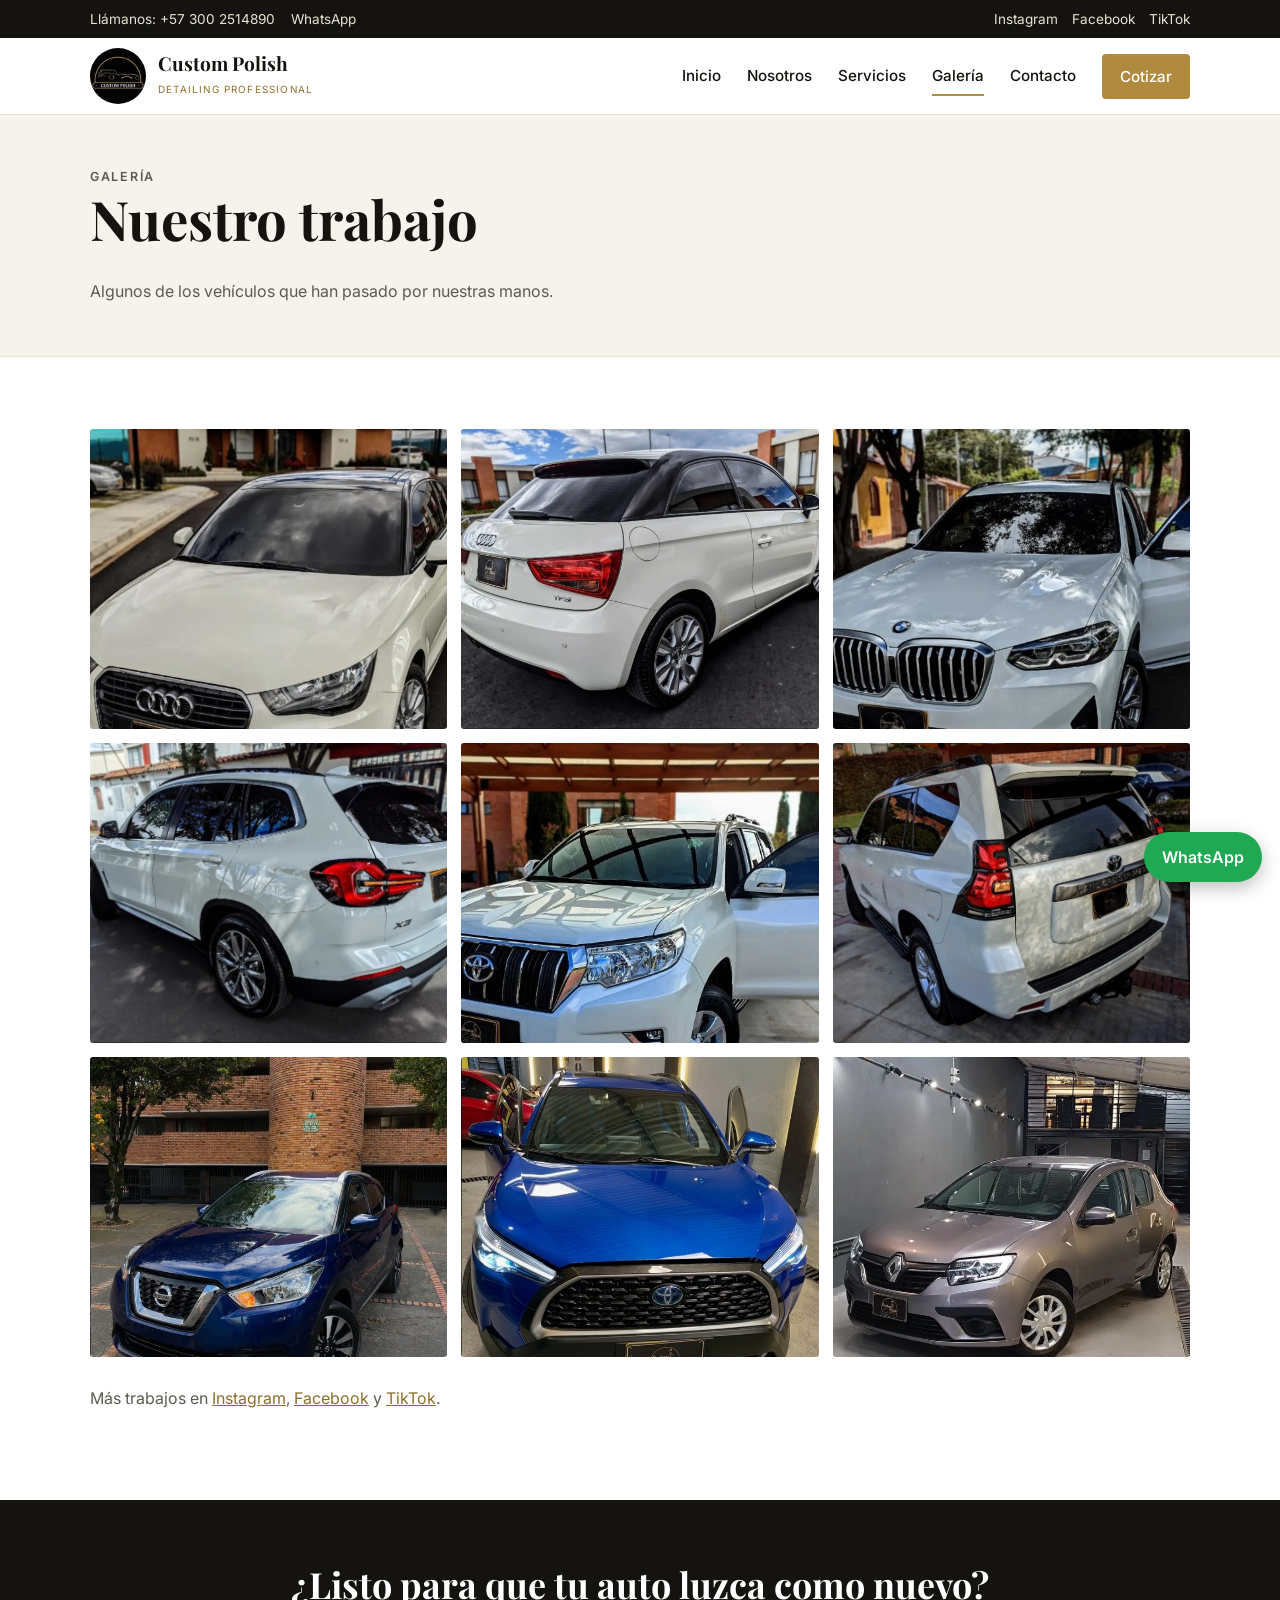
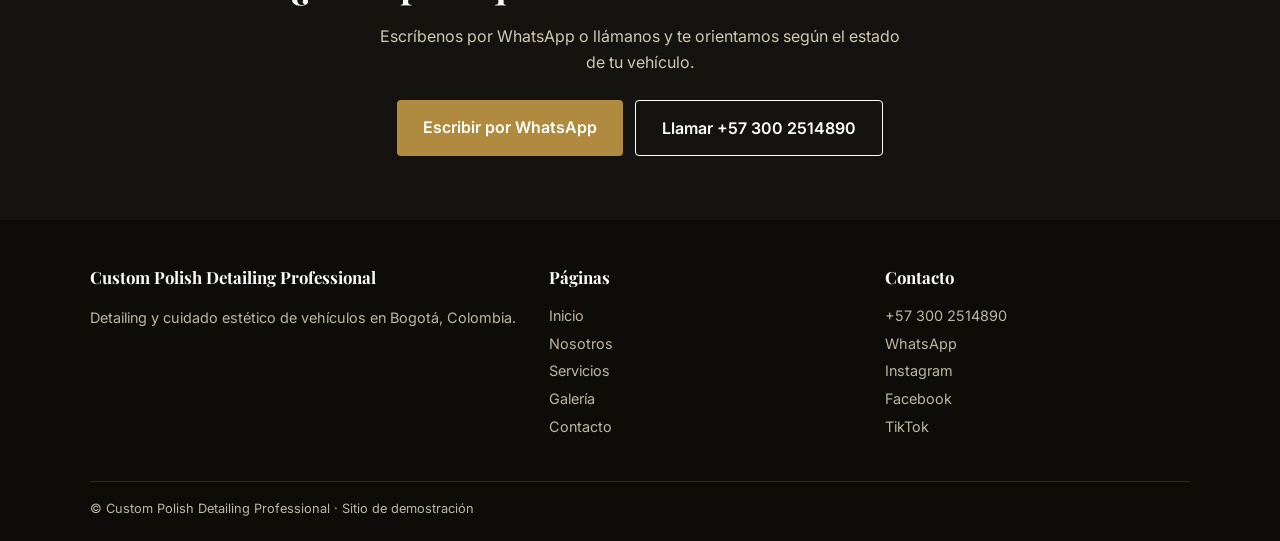
==== docs/galeria.html @ a1978a6f "Demo web Custom Polish Detailing (sitio estático en docs/) Co-Authored-By: Claude Sonnet 5.5 <norepl" ====
<!DOCTYPE html>
<html lang="es">
<head>
<meta charset="utf-8">
<meta name="viewport" content="width=device-width, initial-scale=1">
<title>Galería · Custom Polish Detailing</title>
<meta name="description" content="Galería de autos trabajados en Custom Polish Detailing, Bogotá.">
<link rel="icon" href="img/logo.jpg">
<link rel="preconnect" href="https://fonts.googleapis.com">
<link rel="preconnect" href="https://fonts.gstatic.com" crossorigin>
<link href="https://fonts.googleapis.com/css2?family=Inter:wght@400;500;600&family=Playfair+Display:wght@600;700&display=swap" rel="stylesheet">
<link rel="stylesheet" href="style.css">
</head>
<body>
<div class="topbar"><div class="wrap">
  <div><a href="tel:+573002514890">Llámanos: +57 300 2514890</a><a href="https://wa.me/573002514890?text=Hola%2C%20quiero%20cotizar%20un%20servicio%20de%20detailing" target="_blank" rel="noopener">WhatsApp</a></div>
  <div class="social"><a href="https://www.instagram.com/custompolish.co/" target="_blank" rel="noopener">Instagram</a><a href="https://www.facebook.com/custompolish.detailingprofessional/" target="_blank" rel="noopener">Facebook</a><a href="https://www.tiktok.com/@custompolish.co" target="_blank" rel="noopener">TikTok</a></div>
</div></div>
<header class="site"><div class="wrap">
  <a href="index.html" class="brand"><img src="img/logo.jpg" alt="Logo Custom Polish" width="56" height="56"><span><b>Custom Polish</b><small>Detailing Professional</small></span></a>
  <button class="menu-toggle" aria-label="Abrir menú" aria-expanded="false">☰</button>
  <nav class="main"><a href="index.html">Inicio</a><a href="nosotros.html">Nosotros</a><a href="servicios.html">Servicios</a><a href="galeria.html" aria-current="page">Galería</a><a href="contacto.html">Contacto</a><a href="https://wa.me/573002514890?text=Hola%2C%20quiero%20cotizar%20un%20servicio%20de%20detailing" class="cta-link" target="_blank" rel="noopener">Cotizar</a></nav>
</div></header>
<div class="page-title"><div class="wrap"><p class="eyebrow">Galería</p><h1>Nuestro trabajo</h1><p>Algunos de los vehículos que han pasado por nuestras manos.</p></div></div>
<section><div class="wrap"><div class="gallery big"><img src="img/audi-a1-frente.jpg" alt="Audi A1 blanco" loading="lazy"><img src="img/audi-a1-trasera.jpg" alt="Audi A1 blanco, vista trasera" loading="lazy"><img src="img/bmw-x3-frente.jpg" alt="BMW X3 blanco" loading="lazy"><img src="img/bmw-x3-trasera.jpg" alt="BMW X3 blanco, vista trasera" loading="lazy"><img src="img/prado-frente.jpg" alt="Toyota Land Cruiser Prado blanca" loading="lazy"><img src="img/prado-trasera.jpg" alt="Toyota Land Cruiser Prado, vista trasera" loading="lazy"><img src="img/nissan-kicks.jpg" alt="Nissan Kicks azul" loading="lazy"><img src="img/corolla-cross-frente.jpg" alt="Toyota Corolla Cross azul" loading="lazy"><img src="img/sandero.jpg" alt="Renault Sandero gris" loading="lazy"></div>
<p style="margin-top:28px;color:var(--muted)">Más trabajos en <a href="https://www.instagram.com/custompolish.co/" target="_blank" rel="noopener" style="color:var(--gold-d)">Instagram</a>, <a href="https://www.facebook.com/custompolish.detailingprofessional/" target="_blank" rel="noopener" style="color:var(--gold-d)">Facebook</a> y <a href="https://www.tiktok.com/@custompolish.co" target="_blank" rel="noopener" style="color:var(--gold-d)">TikTok</a>.</p></div></section>
<section class="cta-band"><div class="wrap">
  <h2>¿Listo para que tu auto luzca como nuevo?</h2>
  <p>Escríbenos por WhatsApp o llámanos y te orientamos según el estado de tu vehículo.</p>
  <div class="btns"><a class="btn" href="https://wa.me/573002514890?text=Hola%2C%20quiero%20cotizar%20un%20servicio%20de%20detailing" target="_blank" rel="noopener">Escribir por WhatsApp</a><a class="btn ghost" style="color:#fff;border-color:#fff" href="tel:+573002514890">Llamar +57 300 2514890</a></div>
</div></section>
<footer class="site"><div class="wrap">
  <div><h4>Custom Polish Detailing Professional</h4><p>Detailing y cuidado estético de vehículos en Bogotá, Colombia.</p></div>
  <div><h4>Páginas</h4><a href="index.html">Inicio</a><a href="nosotros.html">Nosotros</a><a href="servicios.html">Servicios</a><a href="galeria.html">Galería</a><a href="contacto.html">Contacto</a></div>
  <div><h4>Contacto</h4><a href="tel:+573002514890">+57 300 2514890</a><a href="https://wa.me/573002514890?text=Hola%2C%20quiero%20cotizar%20un%20servicio%20de%20detailing" target="_blank" rel="noopener">WhatsApp</a><a href="https://www.instagram.com/custompolish.co/" target="_blank" rel="noopener">Instagram</a><a href="https://www.facebook.com/custompolish.detailingprofessional/" target="_blank" rel="noopener">Facebook</a><a href="https://www.tiktok.com/@custompolish.co" target="_blank" rel="noopener">TikTok</a></div>
  <div class="copy">© Custom Polish Detailing Professional · Sitio de demostración</div>
</div></footer>
<a class="wa-fab" href="https://wa.me/573002514890?text=Hola%2C%20quiero%20cotizar%20un%20servicio%20de%20detailing" target="_blank" rel="noopener">WhatsApp</a>
<script src="script.js"></script>
</body>
</html>
---- docs/style.css ----
:root{--bg:#fff;--ink:#14130f;--gold:#b08a3e;--gold-d:#8f6e2c;--soft:#f6f3ec;--line:#e8e2d3;--muted:#5d5a50}
*{box-sizing:border-box}
html{scroll-behavior:smooth}
body{margin:0;font-family:Inter,system-ui,sans-serif;color:var(--ink);background:var(--bg);line-height:1.65}
img{max-width:100%;display:block}
a{color:inherit}
h1,h2,h3{font-family:"Playfair Display",Georgia,serif;line-height:1.15;margin:0 0 .5em}
h1{font-size:clamp(2.1rem,4.6vw,3.4rem)}
h2{font-size:clamp(1.6rem,3vw,2.25rem)}
h3{font-size:1.2rem}
.wrap{max-width:1140px;margin:0 auto;padding:0 20px}
.eyebrow{color:var(--gold-d);font-weight:600;letter-spacing:.14em;text-transform:uppercase;font-size:.78rem;margin:0 0 12px}
.topbar{background:var(--ink);color:#e9e3d2;font-size:.85rem}
.topbar .wrap{display:flex;justify-content:space-between;gap:16px;padding-top:8px;padding-bottom:8px;flex-wrap:wrap}
.topbar a{text-decoration:none;margin-right:16px}
.topbar a:hover{color:var(--gold)}
.topbar .social a{margin:0 0 0 14px}
header.site{background:#fff;border-bottom:1px solid var(--line);position:sticky;top:0;z-index:20}
header.site .wrap{display:flex;align-items:center;justify-content:space-between;padding-top:10px;padding-bottom:10px}
.brand{display:flex;align-items:center;gap:12px;text-decoration:none}
.brand img{width:56px;height:56px;border-radius:50%}
.brand b{font-family:"Playfair Display",serif;font-size:1.2rem;display:block;line-height:1.1}
.brand small{color:var(--gold-d);letter-spacing:.12em;text-transform:uppercase;font-size:.62rem}
nav.main{display:flex;align-items:center;gap:26px}
nav.main a{text-decoration:none;font-weight:500;font-size:.95rem;padding:6px 0;border-bottom:2px solid transparent}
nav.main a:hover,nav.main a[aria-current]{border-color:var(--gold)}
nav.main a.cta-link{background:var(--gold);color:#fff;padding:10px 18px;border-radius:4px;border:0}
nav.main a.cta-link:hover{background:var(--gold-d)}
.menu-toggle{display:none;background:none;border:1px solid var(--line);border-radius:4px;font-size:1.4rem;padding:4px 12px;cursor:pointer}
.btn{display:inline-block;background:var(--gold);color:#fff;padding:14px 26px;border-radius:4px;text-decoration:none;font-weight:600}
.btn:hover{background:var(--gold-d)}
.btn.ghost{background:transparent;color:var(--ink);border:1.5px solid var(--ink)}
.btn.ghost:hover{background:var(--ink);color:#fff}
.btns{display:flex;gap:12px;flex-wrap:wrap;margin-top:24px}
section{padding:72px 0}
.hero{padding:56px 0 72px}
.hero .wrap{display:grid;grid-template-columns:1.05fr .95fr;gap:48px;align-items:center}
.hero p.lede{font-size:1.1rem;color:var(--muted);max-width:520px}
.hero figure{margin:0;position:relative}
.hero figure img{width:100%;max-width:480px;margin-left:auto;aspect-ratio:4/5;object-fit:cover;border-radius:4px;box-shadow:14px 14px 0 var(--soft),14px 14px 0 1px var(--line)}
.strip{background:var(--ink);color:#f2ecdc;padding:34px 0}
.strip .wrap{display:grid;grid-template-columns:repeat(4,1fr);gap:24px}
.strip b{display:block;color:var(--gold);font-family:"Playfair Display",serif;font-size:1.05rem;margin-bottom:2px}
.strip span{font-size:.9rem;opacity:.85}
.soft{background:var(--soft)}
.sec-head{max-width:620px;margin-bottom:36px}
.cards{display:grid;grid-template-columns:repeat(4,1fr);gap:20px}
.card{background:#fff;border:1px solid var(--line);border-top:3px solid var(--gold);padding:26px 22px}
.card p{color:var(--muted);margin:0;font-size:.95rem}
.card .n{font-family:"Playfair Display",serif;color:var(--gold);font-size:1.6rem}
.gallery{display:grid;grid-template-columns:repeat(3,1fr);gap:14px}
.gallery img{width:100%;height:240px;object-fit:cover;border-radius:3px}
.gallery.big img{height:300px}
.cta-band{background:var(--ink);color:#fff;text-align:center;padding:64px 0}
.cta-band h2{color:#fff}
.cta-band p{color:#cfc8b4;max-width:520px;margin:0 auto}
.cta-band .btns{justify-content:center}
.page-title{background:var(--soft);padding:52px 0;border-bottom:1px solid var(--line)}
.page-title p{max-width:600px;color:var(--muted);margin:0}
.two{display:grid;grid-template-columns:1fr 1fr;gap:48px;align-items:center}
.two img{width:100%;max-width:460px;border-radius:4px}
.svc{display:grid;grid-template-columns:1fr 1fr;gap:24px}
.svc .card{padding:30px}
.svc ul{margin:12px 0 0;padding-left:18px;color:var(--muted);font-size:.95rem}
.contact-grid{display:grid;grid-template-columns:1fr 1.2fr;gap:40px}
.contact-list{list-style:none;padding:0;margin:0}
.contact-list li{padding:16px 0;border-bottom:1px solid var(--line)}
.contact-list small{display:block;color:var(--gold-d);text-transform:uppercase;letter-spacing:.1em;font-size:.7rem}
.contact-list a{font-size:1.1rem;font-weight:500;text-decoration:none}
.map{width:100%;height:380px;border:0;border-radius:4px}
footer.site{background:#0d0c09;color:#bdb6a2;padding:44px 0 22px;font-size:.9rem}
footer.site .wrap{display:grid;grid-template-columns:1.4fr 1fr 1fr;gap:32px}
footer.site h4{color:#fff;font-family:"Playfair Display",serif;margin:0 0 10px;font-size:1.05rem}
footer.site a{display:block;text-decoration:none;padding:2px 0}
footer.site a:hover{color:var(--gold)}
footer.site .copy{grid-column:1/-1;border-top:1px solid #2a2820;padding-top:16px;margin-top:8px;font-size:.8rem}
.wa-fab{position:fixed;right:18px;bottom:18px;background:#1ea952;color:#fff;text-decoration:none;font-weight:600;padding:12px 18px;border-radius:40px;box-shadow:0 6px 18px rgba(0,0,0,.25);z-index:30}
@media(max-width:900px){
 .hero .wrap,.two,.contact-grid{grid-template-columns:1fr}
 .hero figure img{margin:0 auto}
 .strip .wrap,.cards{grid-template-columns:1fr 1fr}
 .gallery{grid-template-columns:1fr 1fr}
 .svc{grid-template-columns:1fr}
 footer.site .wrap{grid-template-columns:1fr}
 .menu-toggle{display:block}
 nav.main{display:none;position:absolute;left:0;right:0;top:100%;background:#fff;flex-direction:column;align-items:stretch;gap:0;padding:8px 20px 16px;border-bottom:1px solid var(--line)}
 nav.main.open{display:flex}
 nav.main a{padding:12px 0}
 header.site .wrap{position:relative}
 .topbar .social{display:none}
}
@media(max-width:520px){.strip .wrap,.cards,.gallery{grid-template-columns:1fr}.gallery img,.gallery.big img{height:220px}}
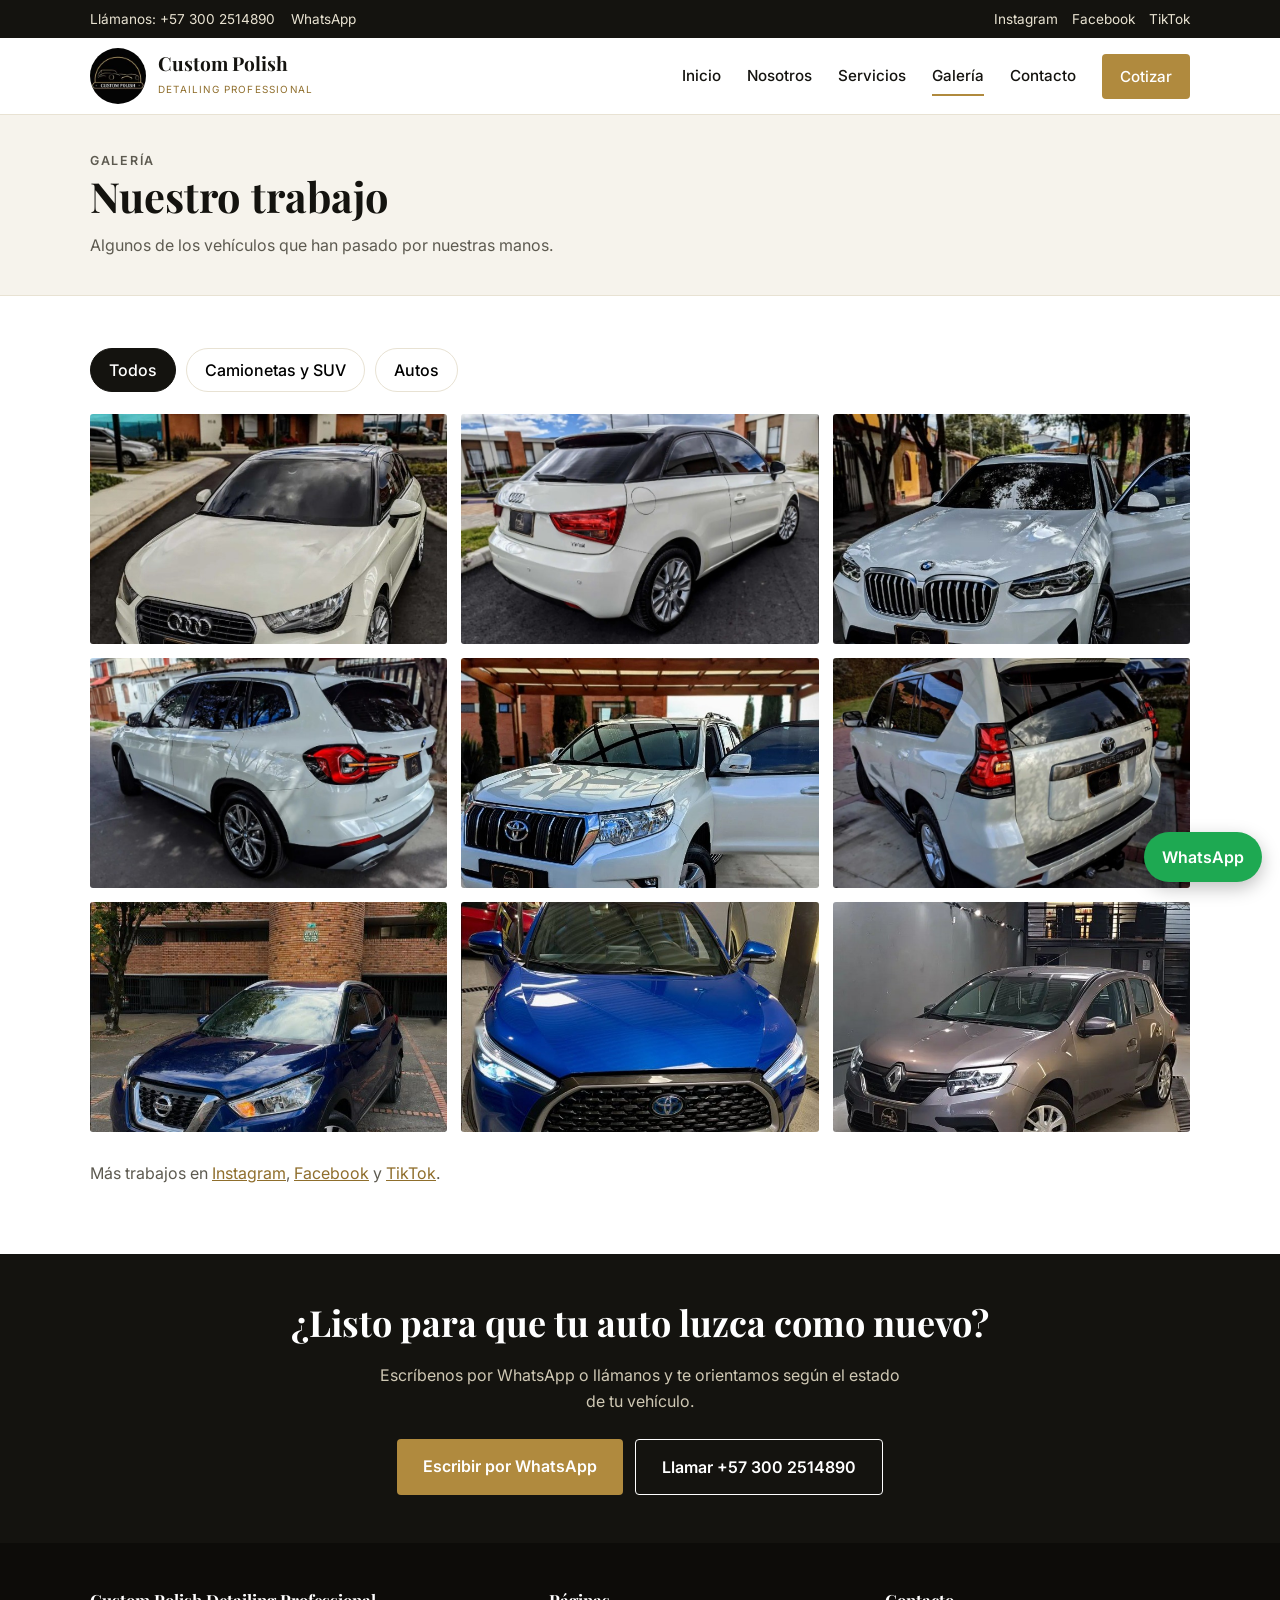
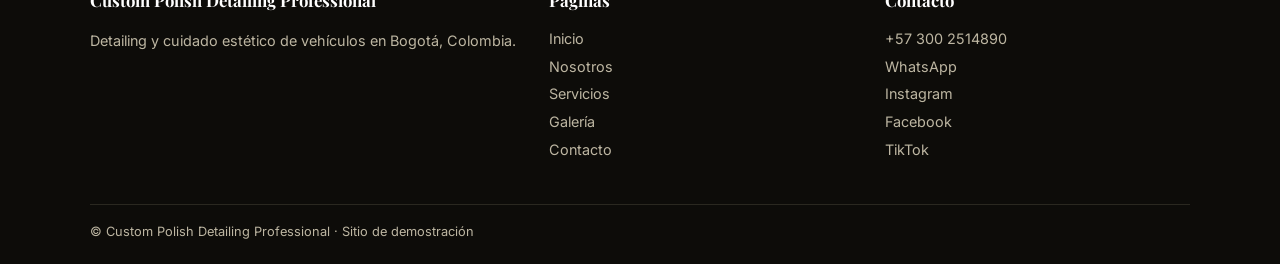
==== commit 960f3d7c: "Estructura compacta del demo: páginas cortas, galería con filtros Co-Authored-By: Claude Sonnet 5.5 " ====
--- a/docs/galeria.html
+++ b/docs/galeria.html
@@ -17,12 +17,13 @@
   <div class="social"><a href="https://www.instagram.com/custompolish.co/" target="_blank" rel="noopener">Instagram</a><a href="https://www.facebook.com/custompolish.detailingprofessional/" target="_blank" rel="noopener">Facebook</a><a href="https://www.tiktok.com/@custompolish.co" target="_blank" rel="noopener">TikTok</a></div>
 </div></div>
 <header class="site"><div class="wrap">
-  <a href="index.html" class="brand"><img src="img/logo.jpg" alt="Logo Custom Polish" width="56" height="56"><span><b>Custom Polish</b><small>Detailing Professional</small></span></a>
+  <a href="index.html" class="brand"><img data-cat="suv" src="img/logo.jpg" alt="Logo Custom Polish" width="56" height="56"><span><b>Custom Polish</b><small>Detailing Professional</small></span></a>
   <button class="menu-toggle" aria-label="Abrir menú" aria-expanded="false">☰</button>
   <nav class="main"><a href="index.html">Inicio</a><a href="nosotros.html">Nosotros</a><a href="servicios.html">Servicios</a><a href="galeria.html" aria-current="page">Galería</a><a href="contacto.html">Contacto</a><a href="https://wa.me/573002514890?text=Hola%2C%20quiero%20cotizar%20un%20servicio%20de%20detailing" class="cta-link" target="_blank" rel="noopener">Cotizar</a></nav>
 </div></header>
 <div class="page-title"><div class="wrap"><p class="eyebrow">Galería</p><h1>Nuestro trabajo</h1><p>Algunos de los vehículos que han pasado por nuestras manos.</p></div></div>
-<section><div class="wrap"><div class="gallery big"><img src="img/audi-a1-frente.jpg" alt="Audi A1 blanco" loading="lazy"><img src="img/audi-a1-trasera.jpg" alt="Audi A1 blanco, vista trasera" loading="lazy"><img src="img/bmw-x3-frente.jpg" alt="BMW X3 blanco" loading="lazy"><img src="img/bmw-x3-trasera.jpg" alt="BMW X3 blanco, vista trasera" loading="lazy"><img src="img/prado-frente.jpg" alt="Toyota Land Cruiser Prado blanca" loading="lazy"><img src="img/prado-trasera.jpg" alt="Toyota Land Cruiser Prado, vista trasera" loading="lazy"><img src="img/nissan-kicks.jpg" alt="Nissan Kicks azul" loading="lazy"><img src="img/corolla-cross-frente.jpg" alt="Toyota Corolla Cross azul" loading="lazy"><img src="img/sandero.jpg" alt="Renault Sandero gris" loading="lazy"></div>
+<section><div class="wrap"><div class="filters" role="group" aria-label="Filtrar galería"><button class="chip active" data-filter="all">Todos</button><button class="chip" data-filter="suv">Camionetas y SUV</button><button class="chip" data-filter="autos">Autos</button></div>
+<div class="gallery big"><img data-cat="autos" src="img/audi-a1-frente.jpg" alt="Audi A1 blanco" loading="lazy"><img data-cat="autos" src="img/audi-a1-trasera.jpg" alt="Audi A1 blanco, vista trasera" loading="lazy"><img data-cat="suv" src="img/bmw-x3-frente.jpg" alt="BMW X3 blanco" loading="lazy"><img data-cat="suv" src="img/bmw-x3-trasera.jpg" alt="BMW X3 blanco, vista trasera" loading="lazy"><img data-cat="suv" src="img/prado-frente.jpg" alt="Toyota Land Cruiser Prado blanca" loading="lazy"><img data-cat="suv" src="img/prado-trasera.jpg" alt="Toyota Land Cruiser Prado, vista trasera" loading="lazy"><img data-cat="suv" src="img/nissan-kicks.jpg" alt="Nissan Kicks azul" loading="lazy"><img data-cat="suv" src="img/corolla-cross-frente.jpg" alt="Toyota Corolla Cross azul" loading="lazy"><img data-cat="autos" src="img/sandero.jpg" alt="Renault Sandero gris" loading="lazy"></div>
 <p style="margin-top:28px;color:var(--muted)">Más trabajos en <a href="https://www.instagram.com/custompolish.co/" target="_blank" rel="noopener" style="color:var(--gold-d)">Instagram</a>, <a href="https://www.facebook.com/custompolish.detailingprofessional/" target="_blank" rel="noopener" style="color:var(--gold-d)">Facebook</a> y <a href="https://www.tiktok.com/@custompolish.co" target="_blank" rel="noopener" style="color:var(--gold-d)">TikTok</a>.</p></div></section>
 <section class="cta-band"><div class="wrap">
   <h2>¿Listo para que tu auto luzca como nuevo?</h2>
--- a/docs/style.css
+++ b/docs/style.css
@@ -90,3 +90,40 @@
  .topbar .social{display:none}
 }
 @media(max-width:520px){.strip .wrap,.cards,.gallery{grid-template-columns:1fr}.gallery img,.gallery.big img{height:220px}}
+/* estructura compacta: páginas cortas con pie siempre al fondo */
+body{min-height:100vh;display:flex;flex-direction:column}
+footer.site{margin-top:auto}
+section{padding:52px 0}
+.hero{padding:40px 0 52px}
+.hero .wrap{min-height:440px}
+.cta-band{padding:48px 0}
+.page-title{padding:36px 0}
+.page-title h1{font-size:clamp(1.8rem,3.6vw,2.6rem);margin-bottom:.3em}
+.filters{display:flex;gap:10px;flex-wrap:wrap;margin-bottom:22px}
+.chip{background:#fff;border:1.5px solid var(--line);border-radius:30px;padding:8px 18px;font:inherit;font-weight:500;cursor:pointer}
+.chip:hover{border-color:var(--gold)}
+.chip.active{background:var(--ink);border-color:var(--ink);color:#fff}
+.gallery.big img{height:230px}
+.gallery img[hidden]{display:none}
+@media(max-width:520px){.gallery.big img{height:200px}}
+.hero figure img{aspect-ratio:5/4;max-width:520px}
+.hero .wrap{min-height:0}
+@media(max-width:900px){
+ .hero figure img{aspect-ratio:16/10;max-width:100%}
+ section{padding:40px 0}
+ .page-title{padding:28px 0}
+ .two img{max-width:100%;aspect-ratio:16/10;object-fit:cover}
+}
+@media(max-width:520px){
+ .cards,.strip .wrap,.gallery{grid-template-columns:1fr 1fr}
+ .card{padding:18px 14px}
+ .card h3{font-size:1rem}
+ .card p{font-size:.85rem}
+ .strip{padding:24px 0}
+ .strip .wrap{gap:16px}
+ .gallery,.gallery.big{gap:8px}
+ .gallery img,.gallery.big img{height:130px}
+ .svc .card{padding:20px}
+ footer.site .wrap{gap:18px}
+}
+.hero figure img,.two img{height:auto}
